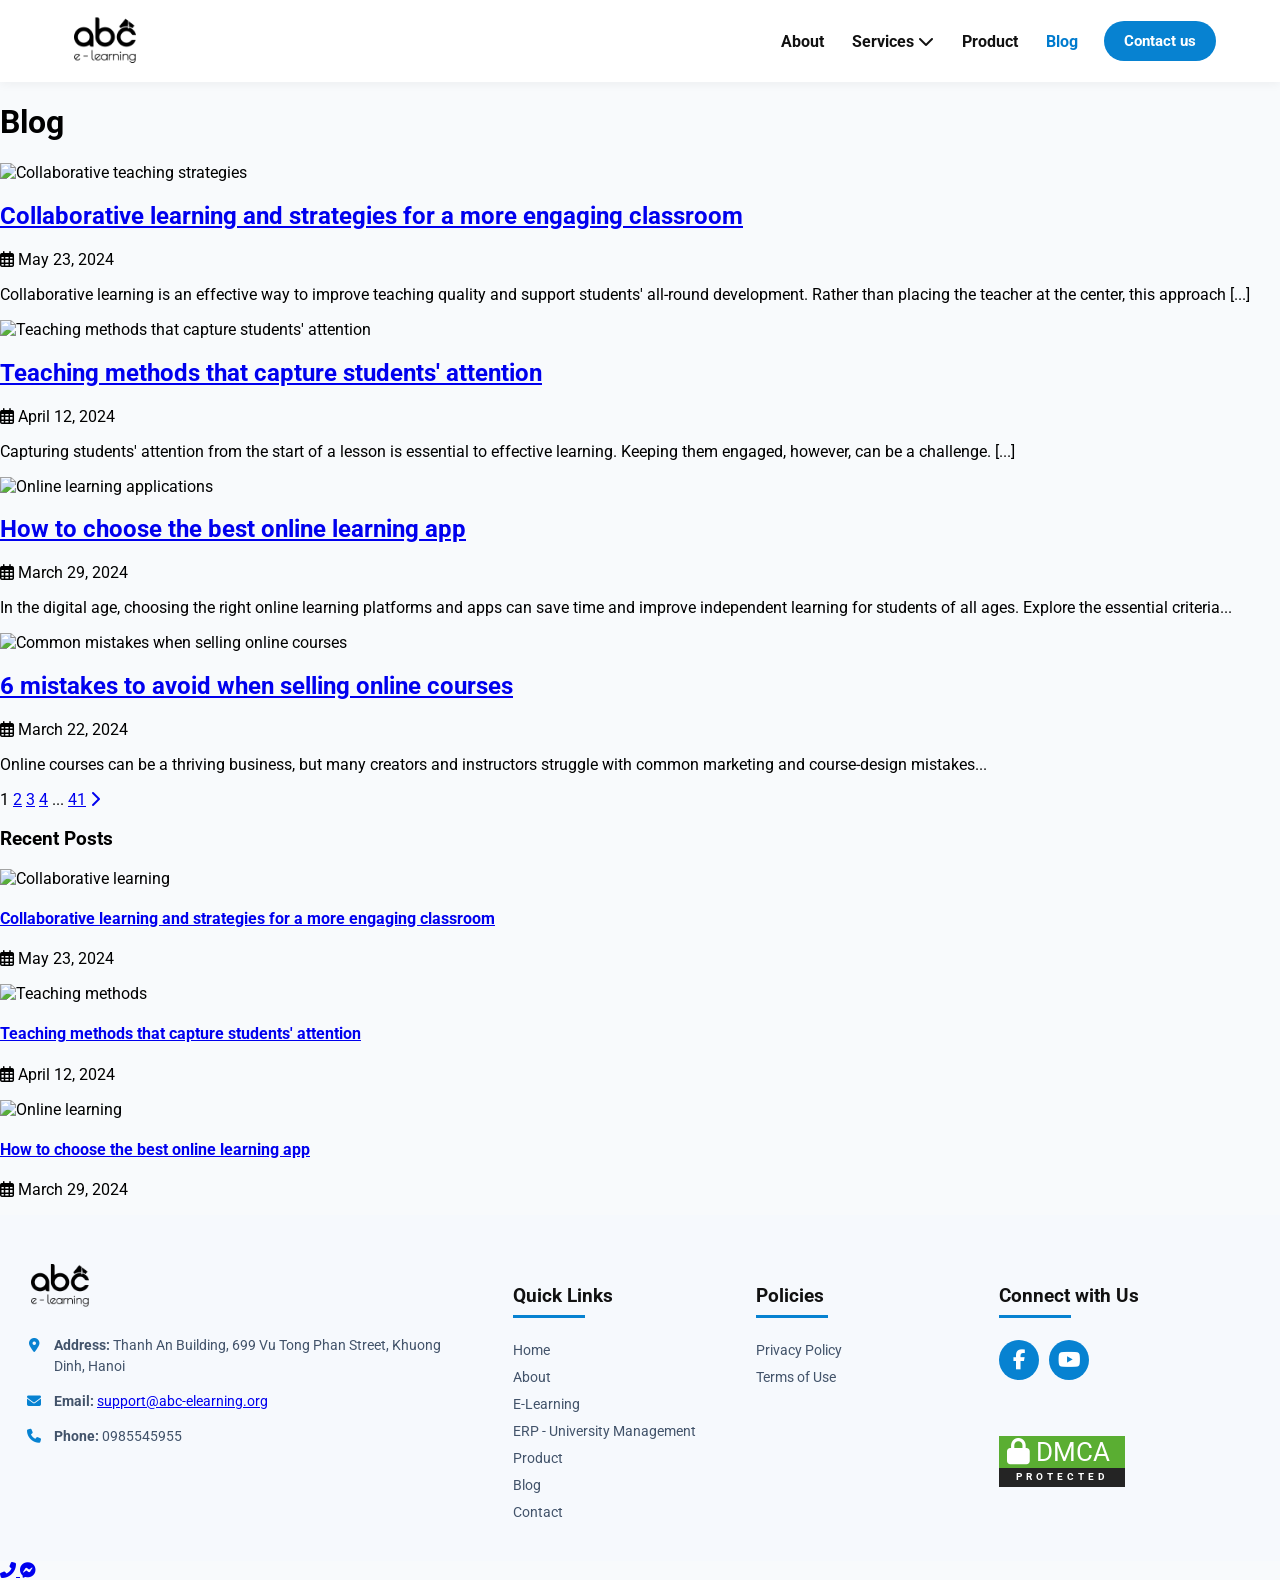
==== blog/index.html @ 8c694bba "Khoi tao website ABC E-Learning" ====
<!DOCTYPE html>
<html lang="en">
<head>
    <meta charset="UTF-8">
    <meta name="viewport" content="width=device-width, initial-scale=1.0">
    <title>ABC - Elearning - Blog</title>
    <!-- Tailwind CSS CDN -->
    <script src="https://cdn.tailwindcss.com"></script>
    <!-- FontAwesome Icons -->
    <link rel="stylesheet" href="https://cdnjs.cloudflare.com/ajax/libs/font-awesome/6.4.0/css/all.min.css">
    <!-- Google Fonts -->
    <link rel="stylesheet" href="https://fonts.googleapis.com/css2?family=Inter:wght@300;400;500;600;700&display=swap">
    <!-- Custom Stylesheet -->
    <link rel="stylesheet" href="./style.css">
    <link rel="stylesheet" href="../shared/scroll-reveal.css">
</head>
<body class="bg-slate-50 min-h-screen flex flex-col justify-between">

    <!-- Shared header loaded from shared/header.html -->
    <div id="header-container"></div>

    <!-- Main Content -->
    <main class="flex-grow max-w-7xl mx-auto px-4 sm:px-6 lg:px-8 py-8 w-full">
        <!-- Page title -->
        <div class="reveal-on-scroll mb-8">
            <h1 class="text-3xl font-bold text-orange-500 tracking-tight">Blog</h1>
        </div>

        <div class="grid grid-cols-1 lg:grid-cols-3 gap-8">
            <!-- Blog post list -->
            <div class="lg:col-span-2 space-y-8">
                <div class="blog-post-grid grid grid-cols-1 sm:grid-cols-2 gap-6">
                    
                    <!-- Blog post 1 -->
                    <article class="reveal-on-scroll bg-white rounded-xl shadow-sm hover:shadow-md transition-shadow overflow-hidden border border-slate-100 flex flex-col">
                        <div class="relative overflow-hidden aspect-[16/10]">
                            <img src="https://images.unsplash.com/photo-1524178232363-1fb2b075b655?auto=format&fit=crop&q=80&w=800" alt="Collaborative teaching strategies" class="blog-thumbnail">
                        </div>
                        <div class="p-5 flex flex-col flex-grow justify-between">
                            <div>
                                <h2 class="text-lg font-bold text-slate-800 hover:text-orange-500 transition-colors line-clamp-2 mb-2">
                                    <a href="#">Collaborative learning and strategies for a more engaging classroom</a>
                                </h2>
                                <p class="text-xs text-slate-400 flex items-center gap-1.5 mb-3">
                                    <i class="far fa-calendar-alt"></i> May 23, 2024
                                </p>
                                <p class="text-slate-600 text-sm line-clamp-3">
                                    Collaborative learning is an effective way to improve teaching quality and support students' all-round development. Rather than placing the teacher at the center, this approach [...]
                                </p>
                            </div>
                        </div>
                    </article>

                    <!-- Blog post 2 -->
                    <article class="reveal-on-scroll bg-white rounded-xl shadow-sm hover:shadow-md transition-shadow overflow-hidden border border-slate-100 flex flex-col">
                        <div class="relative overflow-hidden aspect-[16/10]">
                            <img src="https://images.unsplash.com/photo-1509062522246-3755977927d7?auto=format&fit=crop&q=80&w=800" alt="Teaching methods that capture students' attention" class="blog-thumbnail">
                        </div>
                        <div class="p-5 flex flex-col flex-grow justify-between">
                            <div>
                                <h2 class="text-lg font-bold text-slate-800 hover:text-orange-500 transition-colors line-clamp-2 mb-2">
                                    <a href="#">Teaching methods that capture students' attention</a>
                                </h2>
                                <p class="text-xs text-slate-400 flex items-center gap-1.5 mb-3">
                                    <i class="far fa-calendar-alt"></i> April 12, 2024
                                </p>
                                <p class="text-slate-600 text-sm line-clamp-3">
                                    Capturing students' attention from the start of a lesson is essential to effective learning. Keeping them engaged, however, can be a challenge. [...]
                                </p>
                            </div>
                        </div>
                    </article>

                    <!-- Blog post 3 -->
                    <article class="reveal-on-scroll bg-white rounded-xl shadow-sm hover:shadow-md transition-shadow overflow-hidden border border-slate-100 flex flex-col">
                        <div class="relative overflow-hidden aspect-[16/10]">
                            <img src="https://images.unsplash.com/photo-1531482615713-2afd69097998?auto=format&fit=crop&q=80&w=800" alt="Online learning applications" class="blog-thumbnail">
                        </div>
                        <div class="p-5 flex flex-col flex-grow justify-between">
                            <div>
                                <h2 class="text-lg font-bold text-slate-800 hover:text-orange-500 transition-colors line-clamp-2 mb-2">
                                    <a href="#">How to choose the best online learning app</a>
                                </h2>
                                <p class="text-xs text-slate-400 flex items-center gap-1.5 mb-3">
                                    <i class="far fa-calendar-alt"></i> March 29, 2024
                                </p>
                                <p class="text-slate-600 text-sm line-clamp-3">
                                    In the digital age, choosing the right online learning platforms and apps can save time and improve independent learning for students of all ages. Explore the essential criteria...
                                </p>
                            </div>
                        </div>
                    </article>

                    <!-- Blog post 4 -->
                    <article class="reveal-on-scroll bg-white rounded-xl shadow-sm hover:shadow-md transition-shadow overflow-hidden border border-slate-100 flex flex-col">
                        <div class="relative overflow-hidden aspect-[16/10]">
                            <img src="https://images.unsplash.com/photo-1460925895917-afdab827c52f?auto=format&fit=crop&q=80&w=800" alt="Common mistakes when selling online courses" class="blog-thumbnail">
                        </div>
                        <div class="p-5 flex flex-col flex-grow justify-between">
                            <div>
                                <h2 class="text-lg font-bold text-slate-800 hover:text-orange-500 transition-colors line-clamp-2 mb-2">
                                    <a href="#">6 mistakes to avoid when selling online courses</a>
                                </h2>
                                <p class="text-xs text-slate-400 flex items-center gap-1.5 mb-3">
                                    <i class="far fa-calendar-alt"></i> March 22, 2024
                                </p>
                                <p class="text-slate-600 text-sm line-clamp-3">
                                    Online courses can be a thriving business, but many creators and instructors struggle with common marketing and course-design mistakes...
                                </p>
                            </div>
                        </div>
                    </article>

                </div>

                <!-- Pagination -->
                <div class="reveal-on-scroll flex justify-center items-center space-x-1 pt-6 pb-2">
                    <span class="w-9 h-9 flex items-center justify-center rounded-lg bg-orange-500 text-white font-medium text-sm shadow-sm">1</span>
                    <a href="#" class="w-9 h-9 flex items-center justify-center rounded-lg bg-white text-slate-600 hover:bg-slate-100 font-medium text-sm border border-slate-200">2</a>
                    <a href="#" class="w-9 h-9 flex items-center justify-center rounded-lg bg-white text-slate-600 hover:bg-slate-100 font-medium text-sm border border-slate-200">3</a>
                    <a href="#" class="w-9 h-9 flex items-center justify-center rounded-lg bg-white text-slate-600 hover:bg-slate-100 font-medium text-sm border border-slate-200">4</a>
                    <span class="px-2 text-slate-400">...</span>
                    <a href="#" class="w-9 h-9 flex items-center justify-center rounded-lg bg-white text-slate-600 hover:bg-slate-100 font-medium text-sm border border-slate-200">41</a>
                    <a href="#" class="w-9 h-9 flex items-center justify-center rounded-lg bg-white text-slate-600 hover:bg-slate-100 font-medium text-sm border border-slate-200"><i class="fas fa-chevron-right text-xs"></i></a>
                </div>
            </div>

            <!-- Sidebar -->
            <div class="lg:col-span-1">
                <div class="reveal-on-scroll bg-white rounded-xl shadow-sm border border-slate-100 p-5">
                    <h3 class="text-lg font-bold text-slate-800 mb-5 pb-3 border-b border-slate-100">Recent Posts</h3>
                    
                    <div class="space-y-4">
                        <div class="flex items-start gap-3 group">
                            <img src="https://images.unsplash.com/photo-1524178232363-1fb2b075b655?auto=format&fit=crop&q=80&w=200" alt="Collaborative learning" class="w-20 h-16 object-cover rounded-lg flex-shrink-0 group-hover:opacity-90 transition-opacity">
                            <div>
                                <h4 class="text-sm font-semibold text-slate-800 group-hover:text-orange-500 transition-colors line-clamp-2 leading-snug">
                                    <a href="#">Collaborative learning and strategies for a more engaging classroom</a>
                                </h4>
                                <p class="text-xs text-slate-400 mt-1 flex items-center gap-1">
                                    <i class="far fa-calendar-alt"></i> May 23, 2024
                                </p>
                            </div>
                        </div>

                        <div class="flex items-start gap-3 group">
                            <img src="https://images.unsplash.com/photo-1509062522246-3755977927d7?auto=format&fit=crop&q=80&w=200" alt="Teaching methods" class="w-20 h-16 object-cover rounded-lg flex-shrink-0 group-hover:opacity-90 transition-opacity">
                            <div>
                                <h4 class="text-sm font-semibold text-slate-800 group-hover:text-orange-500 transition-colors line-clamp-2 leading-snug">
                                    <a href="#">Teaching methods that capture students' attention</a>
                                </h4>
                                <p class="text-xs text-slate-400 mt-1 flex items-center gap-1">
                                    <i class="far fa-calendar-alt"></i> April 12, 2024
                                </p>
                            </div>
                        </div>

                        <div class="flex items-start gap-3 group">
                            <img src="https://images.unsplash.com/photo-1531482615713-2afd69097998?auto=format&fit=crop&q=80&w=200" alt="Online learning" class="w-20 h-16 object-cover rounded-lg flex-shrink-0 group-hover:opacity-90 transition-opacity">
                            <div>
                                <h4 class="text-sm font-semibold text-slate-800 group-hover:text-orange-500 transition-colors line-clamp-2 leading-snug">
                                    <a href="#">How to choose the best online learning app</a>
                                </h4>
                                <p class="text-xs text-slate-400 mt-1 flex items-center gap-1">
                                    <i class="far fa-calendar-alt"></i> March 29, 2024
                                </p>
                            </div>
                        </div>
                    </div>
                </div>
            </div>
        </div>
    </main>

    <!-- Shared footer loaded from shared/footer.html -->
    <div id="footer-container"></div>

    <!-- Floating Contact Widget -->
    <div class="fixed bottom-6 right-6 z-50 flex flex-col gap-3">
        <a href="tel:0805545955" class="w-12 h-12 bg-orange-500 text-white rounded-full flex items-center justify-center shadow-lg hover:bg-orange-600 transition-colors" title="Call us">
            <i class="fas fa-phone-alt text-lg"></i>
        </a>
        <a href="https://messenger.com" target="_blank" class="w-12 h-12 bg-blue-600 text-white rounded-full flex items-center justify-center shadow-lg hover:bg-blue-700 transition-colors" title="Chat Messenger">
            <i class="fab fa-facebook-messenger text-xl"></i>
        </a>
    </div>

    <!-- External Custom JavaScript -->
    <script src="./script.js"></script>
    <script src="../shared/scroll-reveal.js"></script>
</body>
</html>
---- blog/style.css ----
/* Custom Styles for KoolSoft Blog Module */
@import url('https://fonts.googleapis.com/css2?family=Inter:wght@300;400;500;600;700&display=swap');

body {
    font-family: 'Inter', sans-serif;
    background-color: #f8fafc;
}

/* Line Clamp Utilities */
.line-clamp-2 {
    display: -webkit-box;
    -webkit-line-clamp: 2;
    -webkit-box-orient: vertical;
    overflow: hidden;
}

.line-clamp-3 {
    display: -webkit-box;
    -webkit-line-clamp: 3;
    -webkit-box-orient: vertical;
    overflow: hidden;
}

/* Blog Thumbnail Hover Effect */
.blog-thumbnail {
    object-fit: cover;
    width: 100%;
    height: 100%;
    transition: transform 0.3s ease;
}

.blog-thumbnail:hover {
    transform: scale(1.05);
}
---- shared/scroll-reveal.css ----
.scroll-motion-enabled .scroll-motion {
    opacity: 0;
    transform: translate3d(0, 20px, 0);
    transition: opacity 500ms ease, transform 500ms ease;
}

.scroll-motion-enabled .scroll-motion.is-in-view {
    opacity: 1;
    transform: translate3d(0, 0, 0);
}

@media (prefers-reduced-motion: reduce) {
    .scroll-motion-enabled .scroll-motion {
        opacity: 1;
        transform: none;
        transition: none;
    }
}
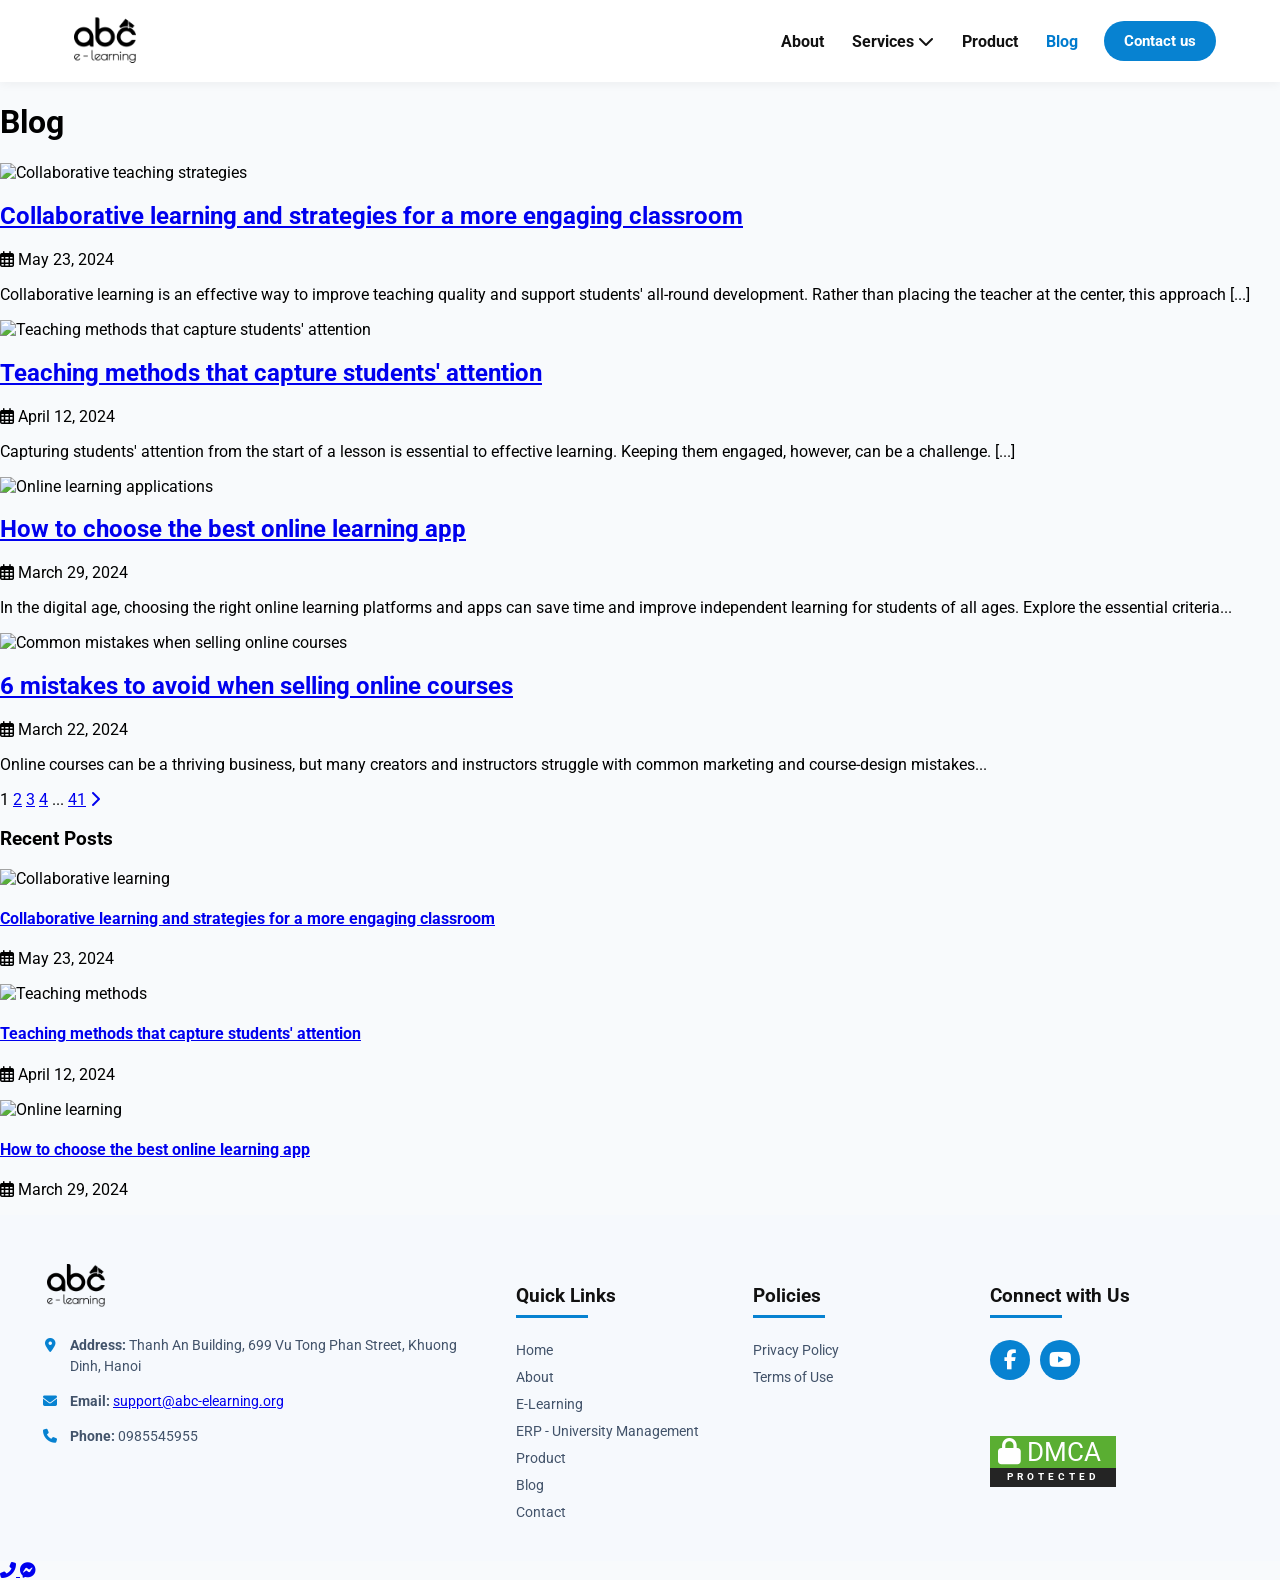
==== commit 0ae7ee97: "Cập nhật giao diện trang chủ ABC E-Learning" ====
--- a/blog/index.html
+++ b/blog/index.html
@@ -3,6 +3,7 @@
 <head>
     <meta charset="UTF-8">
     <meta name="viewport" content="width=device-width, initial-scale=1.0">
+    <base href="/blog/">
     <title>ABC - Elearning - Blog</title>
     <!-- Tailwind CSS CDN -->
     <script src="https://cdn.tailwindcss.com"></script>
@@ -12,6 +13,7 @@
     <link rel="stylesheet" href="https://fonts.googleapis.com/css2?family=Inter:wght@300;400;500;600;700&display=swap">
     <!-- Custom Stylesheet -->
     <link rel="stylesheet" href="./style.css">
+    <script src="../shared/clean-url.js" defer></script>
     <link rel="stylesheet" href="../shared/scroll-reveal.css">
 </head>
 <body class="bg-slate-50 min-h-screen flex flex-col justify-between">
@@ -20,7 +22,7 @@
     <div id="header-container"></div>
 
     <!-- Main Content -->
-    <main class="flex-grow max-w-7xl mx-auto px-4 sm:px-6 lg:px-8 py-8 w-full">
+    <main class="flex-grow max-w-6xl mx-auto px-4 sm:px-6 lg:px-8 py-8 w-full">
         <!-- Page title -->
         <div class="reveal-on-scroll mb-8">
             <h1 class="text-3xl font-bold text-orange-500 tracking-tight">Blog</h1>
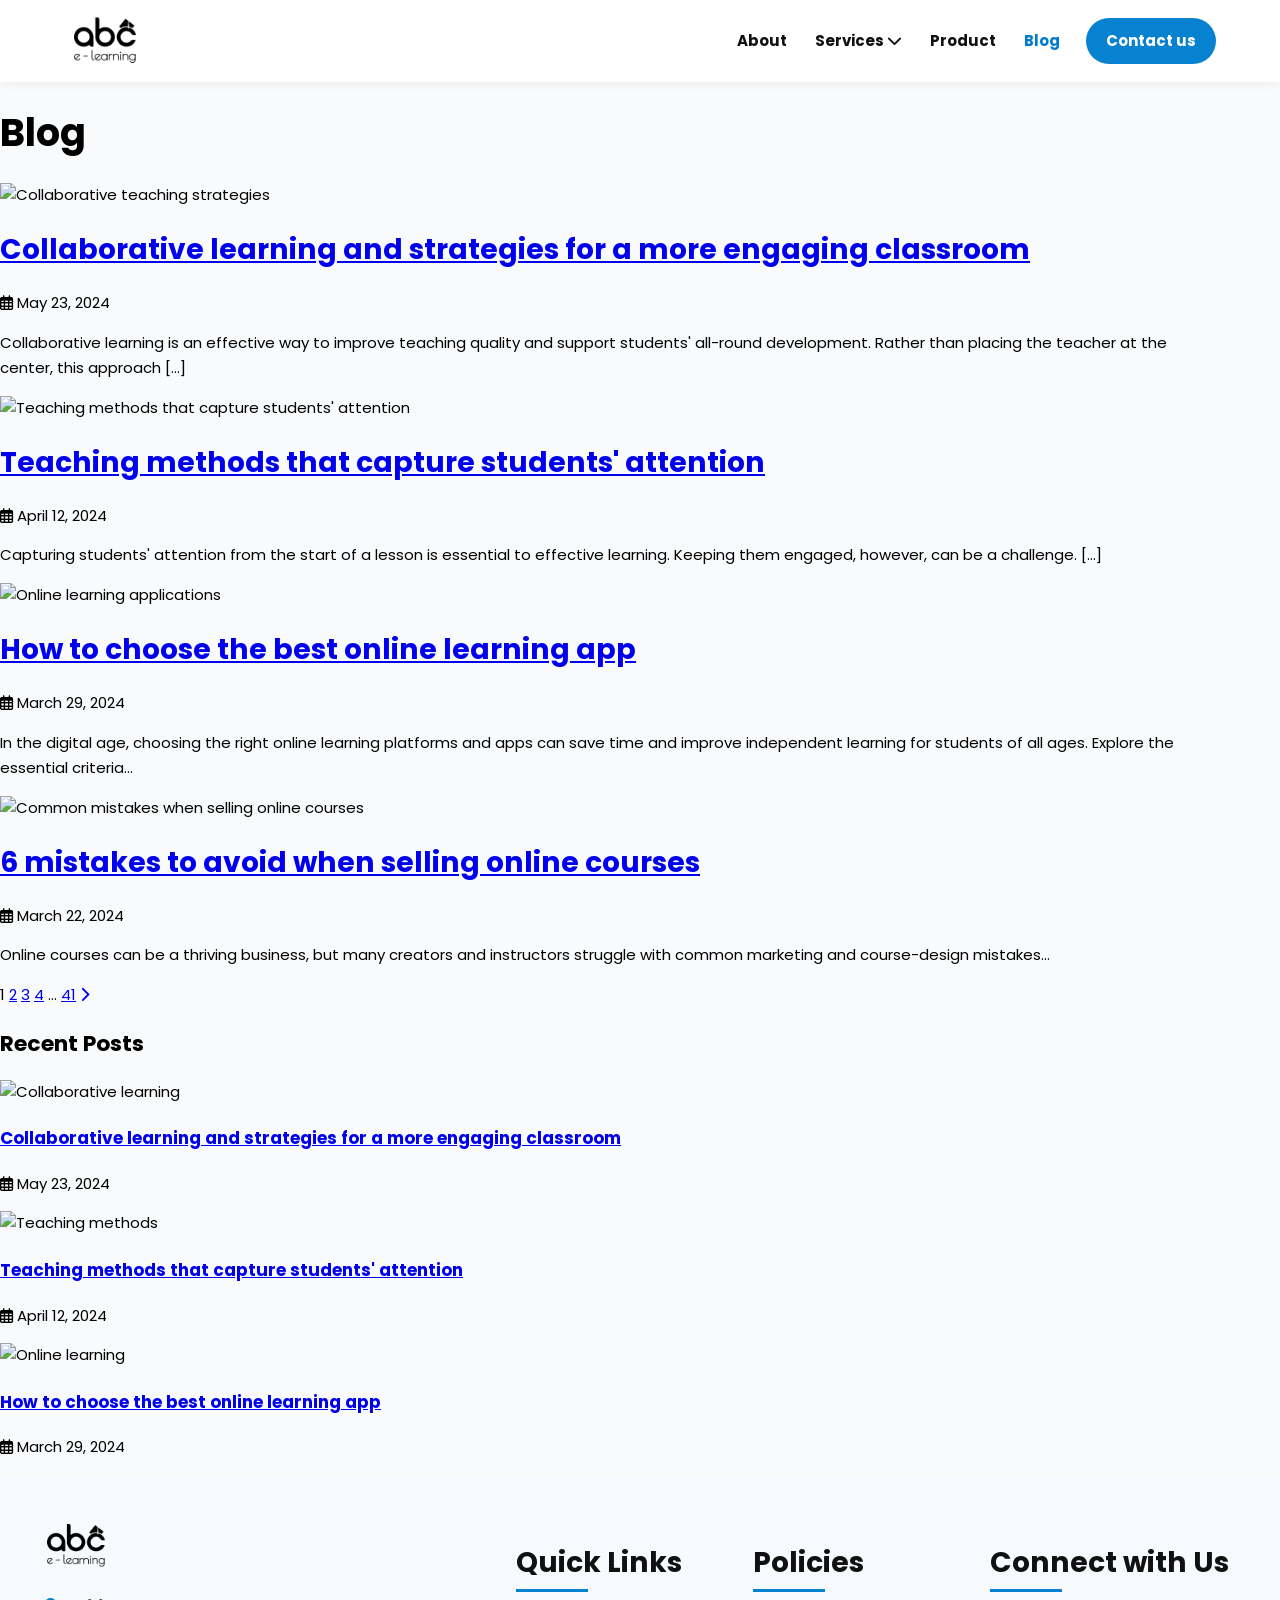
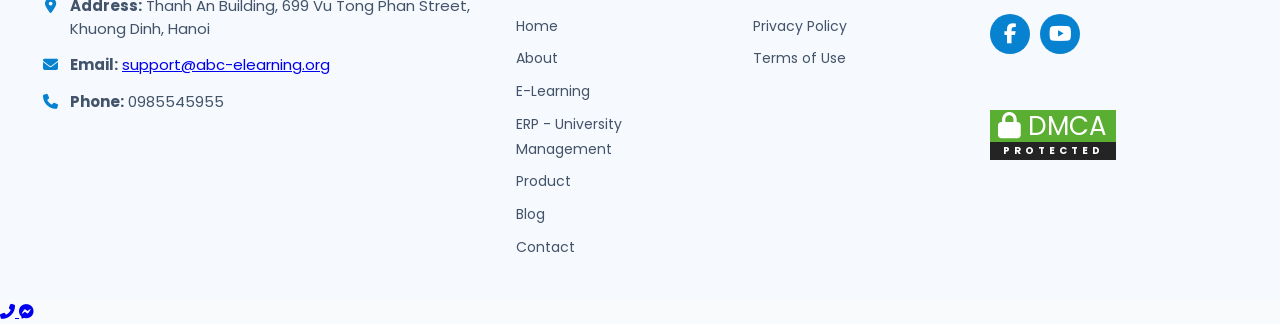
==== commit eafaad3c: "Cập nhật giao diện giống Koolsoft" ====
--- a/blog/index.html
+++ b/blog/index.html
@@ -10,11 +10,12 @@
     <!-- FontAwesome Icons -->
     <link rel="stylesheet" href="https://cdnjs.cloudflare.com/ajax/libs/font-awesome/6.4.0/css/all.min.css">
     <!-- Google Fonts -->
-    <link rel="stylesheet" href="https://fonts.googleapis.com/css2?family=Inter:wght@300;400;500;600;700&display=swap">
+    <link rel="stylesheet" href="https://fonts.googleapis.com/css2?family=Poppins:wght@300;400;500;600;700;800&display=swap">
     <!-- Custom Stylesheet -->
     <link rel="stylesheet" href="./style.css">
     <script src="../shared/clean-url.js" defer></script>
     <link rel="stylesheet" href="../shared/scroll-reveal.css">
+    <link rel="stylesheet" href="../shared/page-layout.css">
 </head>
 <body class="bg-slate-50 min-h-screen flex flex-col justify-between">
 
--- a/shared/page-layout.css
+++ b/shared/page-layout.css
@@ -0,0 +1,139 @@
+:root {
+    --site-font: "Poppins", sans-serif;
+    --site-body-size: 15px;
+    --site-body-line: 1.65;
+}
+
+html {
+    font-size: 16px;
+}
+
+:where(body, body *) {
+    font-family: var(--site-font);
+}
+
+body {
+    font-family: var(--site-font) !important;
+    font-size: var(--site-body-size);
+    line-height: var(--site-body-line);
+    -webkit-font-smoothing: antialiased;
+    text-rendering: optimizeLegibility;
+}
+
+body :is(h1, h2, h3, h4, h5, h6) {
+    font-family: var(--site-font) !important;
+    line-height: 1.3;
+}
+
+body h1 {
+    font-size: clamp(30px, 3vw, 40px) !important;
+}
+
+body h2 {
+    font-size: clamp(24px, 2.2vw, 30px) !important;
+}
+
+body h3 {
+    font-size: clamp(19px, 1.7vw, 22px) !important;
+}
+
+body h4 {
+    font-size: 17px !important;
+}
+
+body h5 {
+    font-size: 15px !important;
+}
+
+body h6 {
+    font-size: 14px !important;
+}
+
+body p {
+    font-size: var(--site-body-size) !important;
+    line-height: var(--site-body-line);
+}
+
+body :is(button, input, textarea, select) {
+    font: inherit;
+}
+
+.container {
+    width: min(92%, 1200px);
+    max-width: 1200px;
+}
+
+body > main.max-w-6xl {
+    width: min(92%, 1200px);
+    max-width: 1200px;
+}
+
+.pv .wrap,
+.pv .wrapw,
+.pv .hero,
+.pv .sg {
+    width: min(92%, 1200px);
+    max-width: 1200px;
+}
+
+.features-grid,
+.partners-content,
+.testimonial-grid,
+.service-card,
+.elearning-card {
+    max-width: 1200px;
+}
+
+.feature-item p,
+.service-copy > p,
+.service-copy li,
+.service-icons p,
+.testimonial-grid p {
+    font-size: 15px;
+}
+
+.service-card {
+    padding-right: 34px;
+    padding-left: 34px;
+}
+
+.partner-logos {
+    max-width: 1000px;
+}
+
+.elearning-points li {
+    border-left: 4px solid transparent;
+    border-radius: 0 8px 8px 0;
+}
+
+.elearning-points li:hover,
+.elearning-points li:focus-visible {
+    border-left-color: #ff9900;
+    background: rgba(255, 255, 255, 0.62);
+    color: #172b3d;
+    font-weight: 700;
+}
+
+.elearning-points li:focus-visible {
+    outline: 2px solid #087fc5;
+    outline-offset: 2px;
+}
+
+@media (max-width: 620px) {
+    :root {
+        --site-body-size: 14px;
+    }
+
+    .service-card {
+        padding-right: 18px;
+        padding-left: 18px;
+    }
+
+    .feature-item p,
+    .service-copy > p,
+    .service-copy li,
+    .service-icons p,
+    .testimonial-grid p {
+        font-size: 14px;
+    }
+}
